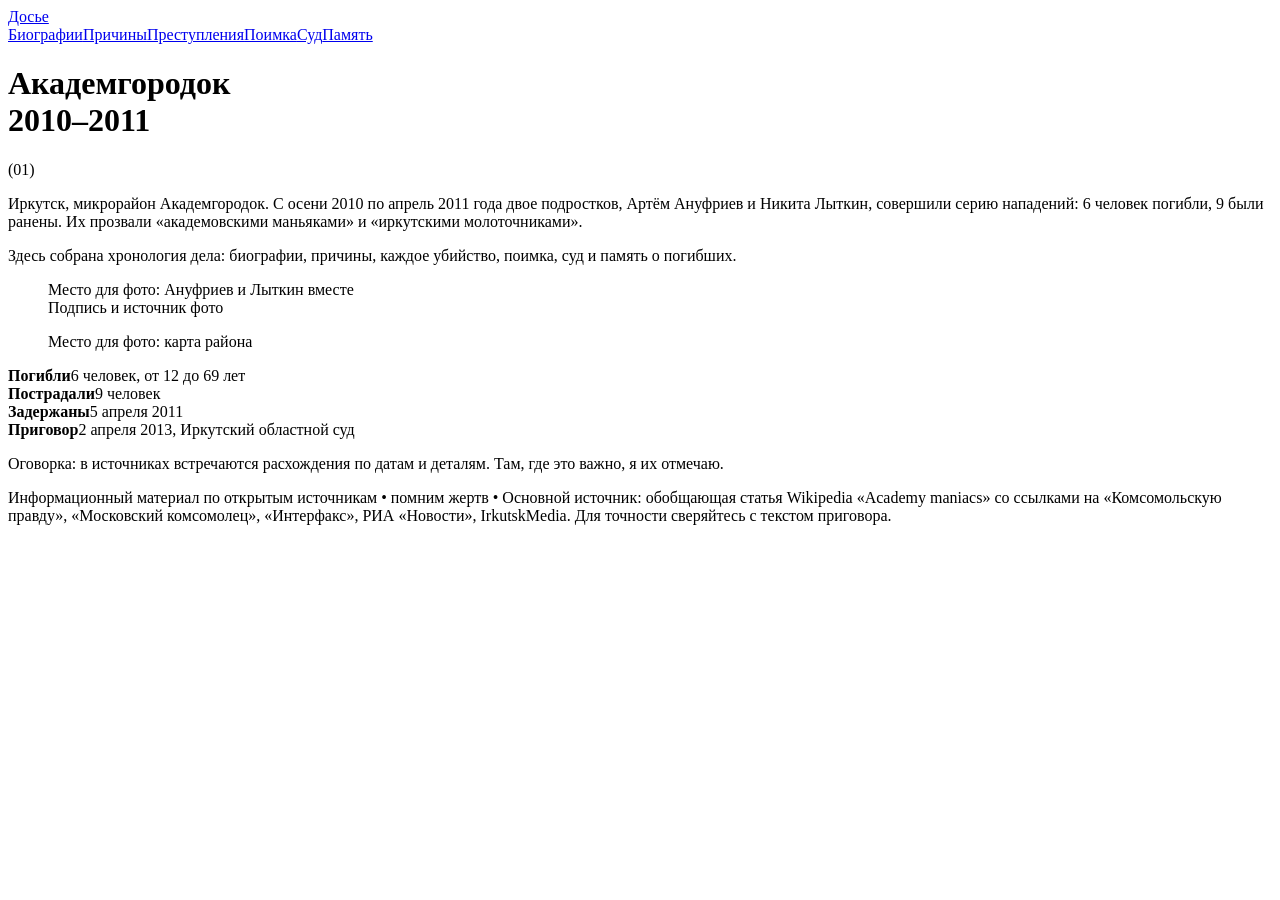
==== index.html @ b3747c30 "Add files via upload" ====
<!DOCTYPE html>
<html lang="ru">
<head>
<meta charset="utf-8">
<meta name="viewport" content="width=device-width, initial-scale=1">
<title>Досье — Академгородок 2010–2011</title>
<link rel="stylesheet" href="style.css">
</head>
<body>
<nav>
<a class="pill logo" href="index.html">Досье</a>
<div class="menu">
<a href="biography.html">Биографии</a><a href="psychology.html">Причины</a><a href="crimes.html">Преступления</a><a href="capture.html">Поимка</a><a href="trial.html">Суд</a><a href="memory.html">Память</a>
</div>
</nav>
<h1>Академгородок<br>2010–2011</h1>
<span class="num">(01)</span>
<div class="text">
<p>Иркутск, микрорайон Академгородок. С осени 2010 по апрель 2011 года двое подростков, Артём Ануфриев и Никита Лыткин, совершили серию нападений: 6 человек погибли, 9 были ранены. Их прозвали «академовскими маньяками» и «иркутскими молоточниками».</p>
<p>Здесь собрана хронология дела: биографии, причины, каждое убийство, поимка, суд и память о погибших.</p>
</div>
<!-- ФОТО: совместное фото Ануфриева и Лыткина. Положи файл в img/vmeste-1.jpg и раскомментируй тег img ниже -->
<div class="grid"><figure class="photo"><!-- <img src="img/vmeste-1.jpg" alt="Артём Ануфриев и Никита Лыткин"> -->Место для фото: Ануфриев и Лыткин вместе<figcaption>Подпись и источник фото</figcaption></figure></div>
<!-- ФОТО: карта района. Положи файл в папку img/ и поправь имя ниже -->
<div class="grid"><figure class="photo"><!-- <img src="img/karta.jpg" alt="Карта Академгородка"> -->Место для фото: карта района</figure></div>
<div class="grid">
<div class="card"><b>Погибли</b>6 человек, от 12 до 69 лет</div>
<div class="card"><b>Пострадали</b>9 человек</div>
<div class="card"><b>Задержаны</b>5 апреля 2011</div>
<div class="card"><b>Приговор</b>2 апреля 2013, Иркутский областной суд</div>
</div>
<p class="note">Оговорка: в источниках встречаются расхождения по датам и деталям. Там, где это важно, я их отмечаю.</p>
<footer>Информационный материал по открытым источникам • помним жертв • Основной источник: обобщающая статья Wikipedia «Academy maniacs» со ссылками на «Комсомольскую правду», «Московский комсомолец», «Интерфакс», РИА «Новости», IrkutskMedia. Для точности сверяйтесь с текстом приговора.</footer>
</body>
</html>
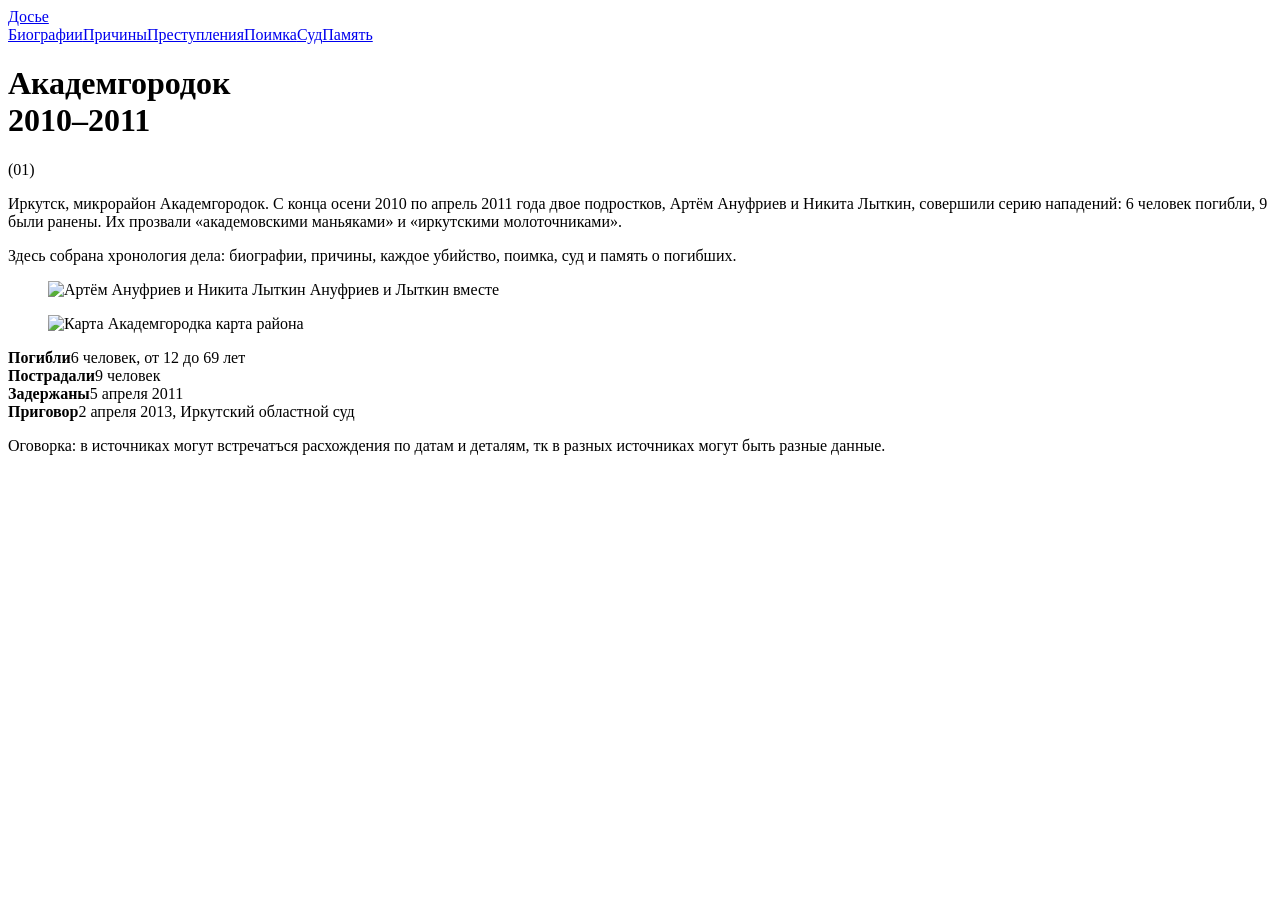
==== commit 2a1dadbe: "Revise content and add images in index.html Updated text and added images for context." ====
--- a/index.html
+++ b/index.html
@@ -16,20 +16,19 @@
 <h1>Академгородок<br>2010–2011</h1>
 <span class="num">(01)</span>
 <div class="text">
-<p>Иркутск, микрорайон Академгородок. С осени 2010 по апрель 2011 года двое подростков, Артём Ануфриев и Никита Лыткин, совершили серию нападений: 6 человек погибли, 9 были ранены. Их прозвали «академовскими маньяками» и «иркутскими молоточниками».</p>
+<p>Иркутск, микрорайон Академгородок. С конца осени 2010 по апрель 2011 года двое подростков, Артём Ануфриев и Никита Лыткин, совершили серию нападений: 6 человек погибли, 9 были ранены. Их прозвали «академовскими маньяками» и «иркутскими молоточниками».</p>
 <p>Здесь собрана хронология дела: биографии, причины, каждое убийство, поимка, суд и память о погибших.</p>
 </div>
-<!-- ФОТО: совместное фото Ануфриева и Лыткина. Положи файл в img/vmeste-1.jpg и раскомментируй тег img ниже -->
-<div class="grid"><figure class="photo"><!-- <img src="img/vmeste-1.jpg" alt="Артём Ануфриев и Никита Лыткин"> -->Место для фото: Ануфриев и Лыткин вместе<figcaption>Подпись и источник фото</figcaption></figure></div>
-<!-- ФОТО: карта района. Положи файл в папку img/ и поправь имя ниже -->
-<div class="grid"><figure class="photo"><!-- <img src="img/karta.jpg" alt="Карта Академгородка"> -->Место для фото: карта района</figure></div>
+<div class="grid"><figure class="photo"> <img src="img/vmeste-1.jpg" alt="Артём Ануфриев и Никита Лыткин"> Ануфриев и Лыткин вместе<figcaption> </figure></div>
+
+<div class="grid"><figure class="photo"> <img src="img/karta.jpg" alt="Карта Академгородка"> карта района</figure></div>
 <div class="grid">
 <div class="card"><b>Погибли</b>6 человек, от 12 до 69 лет</div>
 <div class="card"><b>Пострадали</b>9 человек</div>
 <div class="card"><b>Задержаны</b>5 апреля 2011</div>
 <div class="card"><b>Приговор</b>2 апреля 2013, Иркутский областной суд</div>
 </div>
-<p class="note">Оговорка: в источниках встречаются расхождения по датам и деталям. Там, где это важно, я их отмечаю.</p>
-<footer>Информационный материал по открытым источникам • помним жертв • Основной источник: обобщающая статья Wikipedia «Academy maniacs» со ссылками на «Комсомольскую правду», «Московский комсомолец», «Интерфакс», РИА «Новости», IrkutskMedia. Для точности сверяйтесь с текстом приговора.</footer>
+<p class="note">Оговорка: в источниках могут встречатъся расхождения по датам и деталям, тк в разных источниках могут быть разные данные.</p>
+
 </body>
 </html>
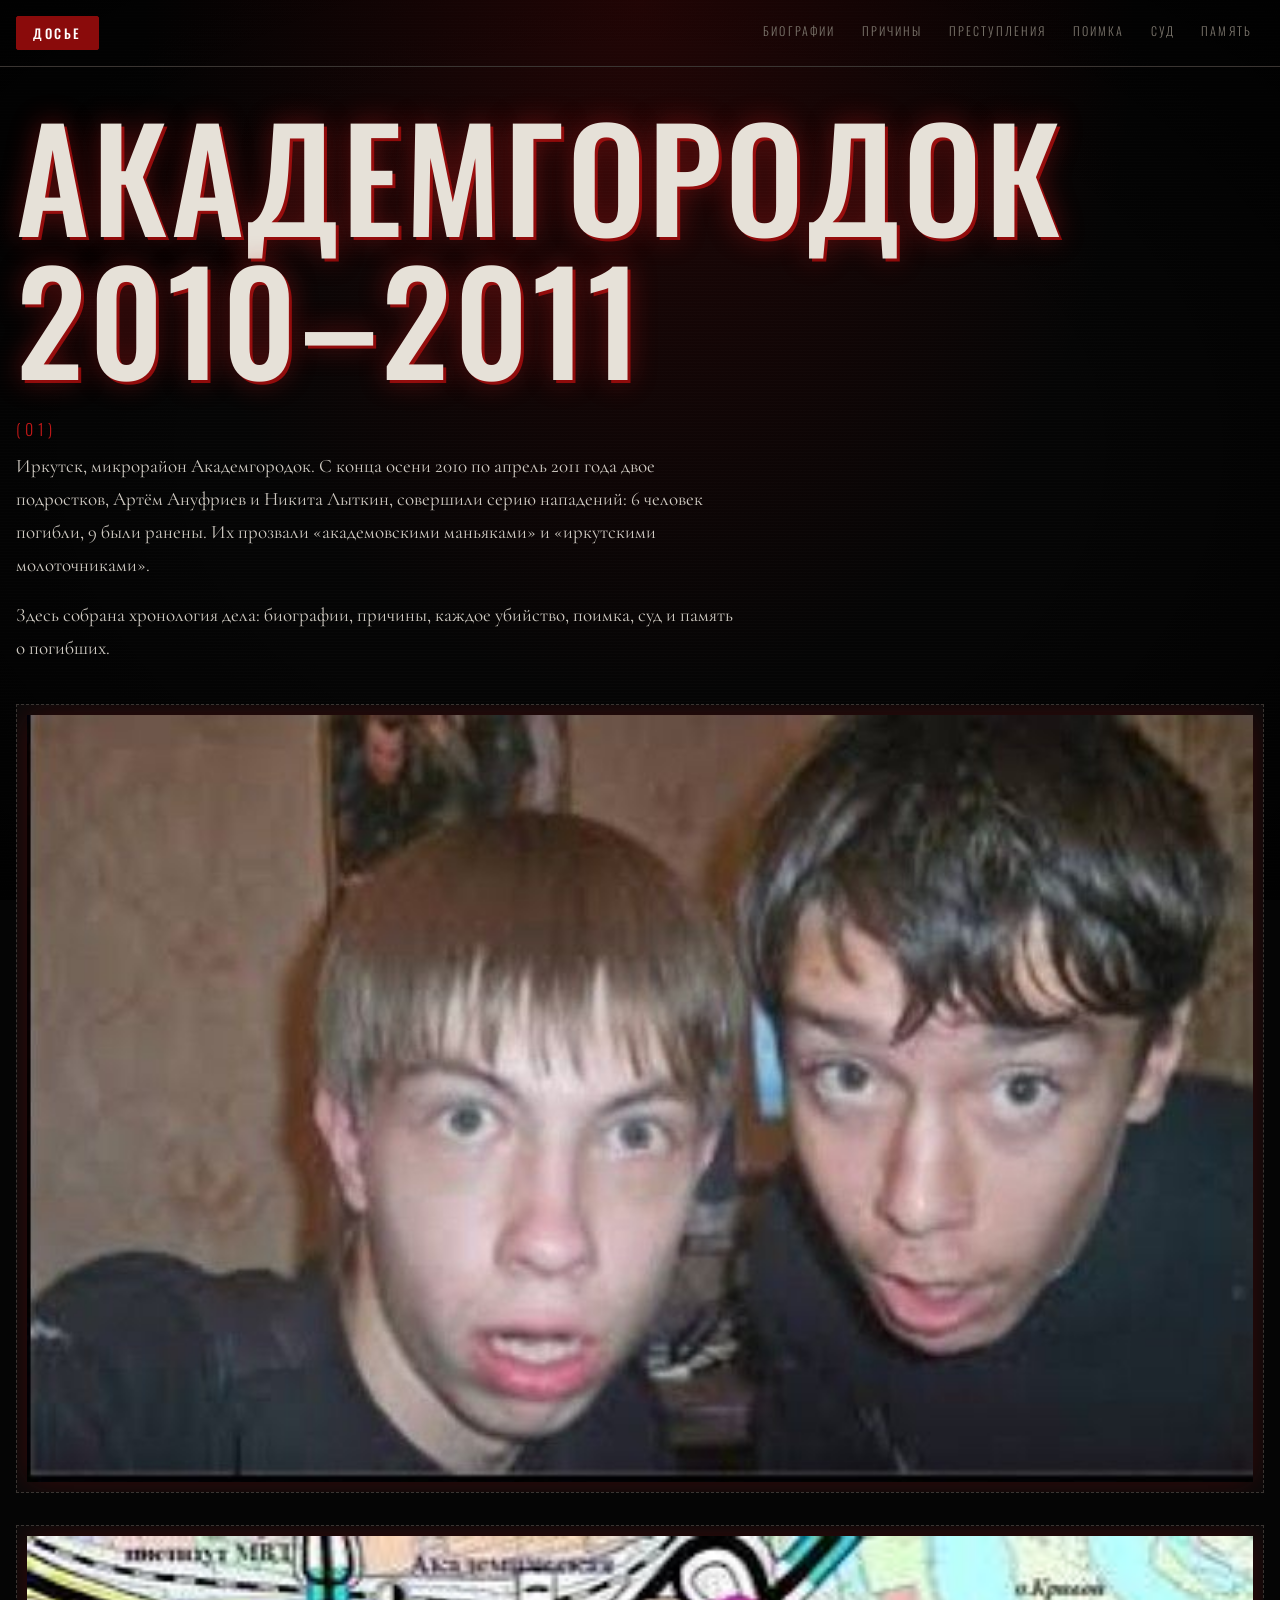
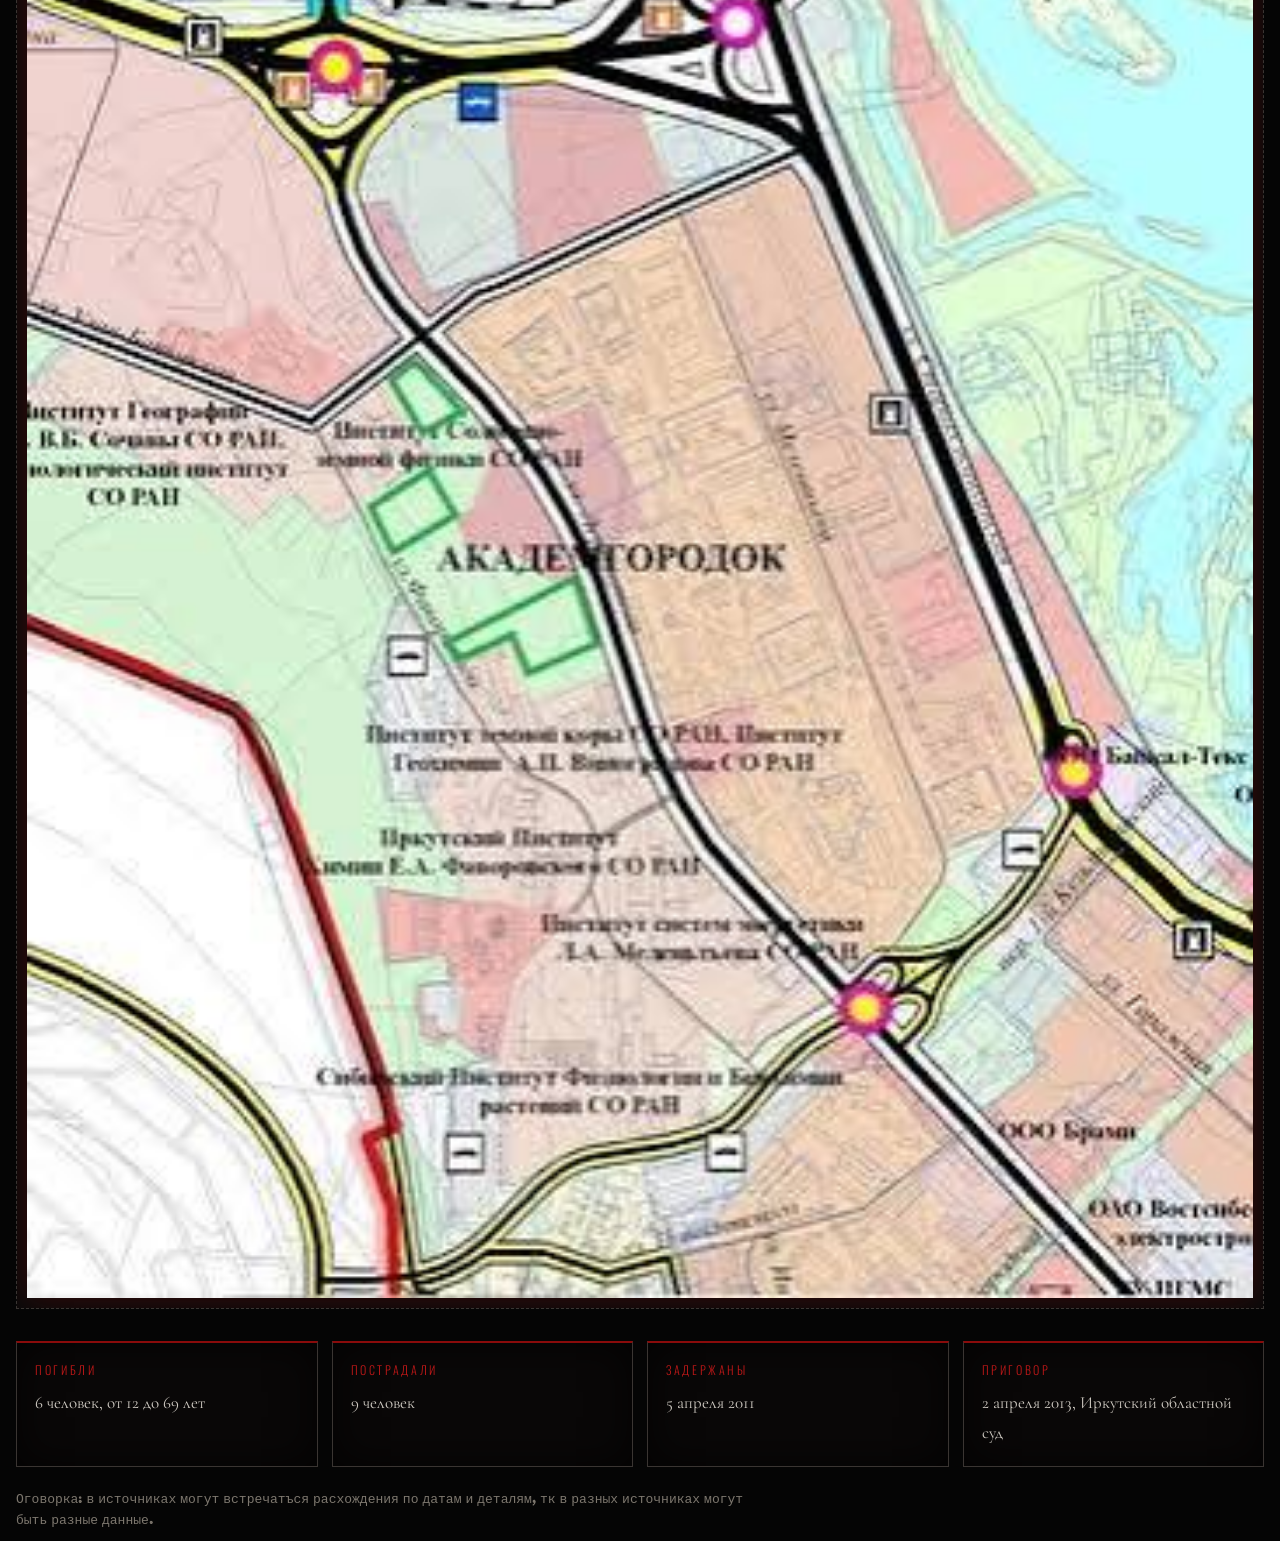
==== commit 2943bc0d: "Fix HTML structure for photo captions" ====
--- a/index.html
+++ b/index.html
@@ -19,9 +19,9 @@
 <p>Иркутск, микрорайон Академгородок. С конца осени 2010 по апрель 2011 года двое подростков, Артём Ануфриев и Никита Лыткин, совершили серию нападений: 6 человек погибли, 9 были ранены. Их прозвали «академовскими маньяками» и «иркутскими молоточниками».</p>
 <p>Здесь собрана хронология дела: биографии, причины, каждое убийство, поимка, суд и память о погибших.</p>
 </div>
-<div class="grid"><figure class="photo"> <img src="img/vmeste-1.jpg" alt="Артём Ануфриев и Никита Лыткин"> Ануфриев и Лыткин вместе<figcaption> </figure></div>
+<div class="grid"><figure class="photo"> <img src="img/vmeste-1.jpg" alt="Артём Ануфриев и Никита Лыткин"> <figcaption> </figure></div>
 
-<div class="grid"><figure class="photo"> <img src="img/karta.jpg" alt="Карта Академгородка"> карта района</figure></div>
+<div class="grid"><figure class="photo"> <img src="img/karta.jpg" alt="Карта Академгородка"> </figure></div>
 <div class="grid">
 <div class="card"><b>Погибли</b>6 человек, от 12 до 69 лет</div>
 <div class="card"><b>Пострадали</b>9 человек</div>
--- a/style.css
+++ b/style.css
@@ -0,0 +1,83 @@
+/* ===== МРАЧНАЯ ТЕМА =====
+   HTML-файлы не менялись: весь вид задаётся здесь.
+   Хочешь другой цвет — правь переменные в :root. */
+
+/* Шрифты из Google Fonts (нужен интернет). Если не загрузятся — сработают запасные */
+@import url("https://fonts.googleapis.com/css2?family=Oswald:wght@300;500&family=Special+Elite&family=Cormorant+Garamond:ital,wght@0,400;1,400&display=swap");
+
+:root{
+  --bg:#050505;          /* почти чёрный фон */
+  --fg:#cfcac2;          /* грязно-белый текст, как старая бумага */
+  --mut:#7d776e;         /* приглушённый серый */
+  --blood:#8a0b0b;       /* тёмно-красный акцент */
+  --blood-hi:#c01818;    /* красный поярче */
+  --line:#3a3532;        /* цвет рамок */
+}
+*{box-sizing:border-box;margin:0}
+
+/* Фон: чёрный + виньетка (затемнение по краям) + «зерно» из полос */
+body{
+  color:var(--fg);
+  font:400 17px/1.75 "Cormorant Garamond",Georgia,serif;
+  background:
+    radial-gradient(ellipse at 50% 0%,rgba(138,11,11,.22),transparent 55%),
+    radial-gradient(ellipse at center,transparent 45%,rgba(0,0,0,.85) 100%),
+    repeating-linear-gradient(0deg,rgba(255,255,255,.012) 0 1px,transparent 1px 3px),
+    var(--bg);
+  background-attachment:fixed;
+  min-height:100vh;
+}
+a{color:inherit}
+::selection{background:var(--blood);color:#fff}
+
+/* Навигация */
+nav{display:flex;flex-wrap:wrap;gap:10px;justify-content:space-between;padding:16px;border-bottom:1px solid var(--line)}
+.pill{border:1px solid var(--blood);border-radius:2px;padding:6px 16px;text-decoration:none;font:500 13px Oswald,sans-serif;letter-spacing:.2em;text-transform:uppercase;display:inline-block}
+.logo{background:var(--blood);color:#fff}
+.menu{display:flex;flex-wrap:wrap;gap:2px}
+.menu a{padding:6px 12px;text-decoration:none;font:300 12px Oswald,sans-serif;letter-spacing:.18em;text-transform:uppercase;color:var(--mut);border-bottom:1px solid transparent}
+.menu a[aria-current]{color:#fff;border-bottom-color:var(--blood-hi)} /* активная страница */
+
+/* Заголовки: узкий шрифт, красная тень = «кровавый» след */
+h1,h2,h3{font-family:Oswald,sans-serif;font-weight:500;text-transform:uppercase;line-height:1.02}
+h1{font-size:clamp(42px,12vw,140px);letter-spacing:.02em;padding:36px 16px 0;color:#e6e1d8;text-shadow:0 0 28px rgba(192,24,24,.45),3px 3px 0 var(--blood)}
+h2{font-size:clamp(24px,5vw,48px);letter-spacing:.08em;padding:48px 16px 10px;color:#d9d3c9}
+h2::after{content:"";display:block;width:64px;height:3px;background:var(--blood);margin-top:10px} /* красная черта под заголовком */
+h3{font-size:20px;letter-spacing:.06em;margin-bottom:8px}
+.num{display:block;padding:0 16px;margin-top:28px;font:300 16px Oswald,sans-serif;letter-spacing:.3em;color:var(--blood-hi)}
+
+/* Текст: на странице как «машинописное дело» */
+.text{max-width:760px;padding:8px 16px}
+.text p{margin-bottom:16px;font-size:19px}
+.text b{font:400 14px "Special Elite",monospace;color:var(--blood-hi);letter-spacing:.08em;text-transform:uppercase}
+.note{max-width:760px;padding:8px 16px;color:var(--mut);font:400 13px/1.6 "Special Elite",monospace}
+blockquote{border-left:3px solid var(--blood);margin:18px 0;padding:6px 18px;color:#a9a39a;font-style:italic;background:rgba(138,11,11,.07)}
+
+/* Карточки */
+.grid{display:grid;grid-template-columns:repeat(auto-fit,minmax(260px,1fr));gap:14px;padding:16px}
+.card{border:1px solid var(--line);border-top:2px solid var(--blood);padding:18px;font-size:17px;background:rgba(10,8,8,.8);box-shadow:inset 0 0 40px rgba(0,0,0,.7)}
+.card b{display:block;font:300 12px Oswald,sans-serif;letter-spacing:.22em;color:var(--blood-hi);margin-bottom:10px;text-transform:uppercase}
+.card.light{background:var(--blood);color:#fff}
+
+/* Фото: в цвете, с красной тенью */
+.photo{border:1px dashed var(--line);min-height:180px;display:flex;align-items:center;justify-content:center;text-align:center;color:var(--mut);font:400 12px "Special Elite",monospace;padding:10px;overflow:hidden;background:#0a0a0a}
+.photo img{width:100%;height:auto;display:block;box-shadow:0 0 30px rgba(138,11,11,.35)}
+.photo figcaption{font-size:12px;color:var(--mut);padding:6px 0}
+
+/* Таблица */
+.wrap{overflow-x:auto;padding:0 16px}
+table{border-collapse:collapse;width:100%;min-width:480px;font-size:16px}
+td,th{border-bottom:1px solid var(--line);padding:10px 8px;text-align:left;vertical-align:top;font-weight:400}
+th{font:300 12px Oswald,sans-serif;letter-spacing:.2em;color:var(--blood-hi);text-transform:uppercase}
+td:first-child{white-space:nowrap;font-family:"Special Elite",monospace;font-size:13px;color:var(--mut)}
+
+.band{border:1px solid var(--line);margin:24px 8px;padding-bottom:16px}
+footer{padding:40px 16px;font:400 11px/1.7 "Special Elite",monospace;color:var(--mut);border-top:1px solid var(--line);margin-top:40px}
+
+/* Страница памяти: без красного, тихо и светло — о людях, не о преступниках */
+body.memory{background:#0b0b0c;color:#e8e6e1}
+.memory h1{text-shadow:none;color:#f1efea}
+.memory h2::after{background:#8c8a85}
+.memory .num,.memory .card b{color:#9d9a94}
+.memory .card{border-top-color:#8c8a85}
+.memory nav{border-bottom-color:#2a2a2a}
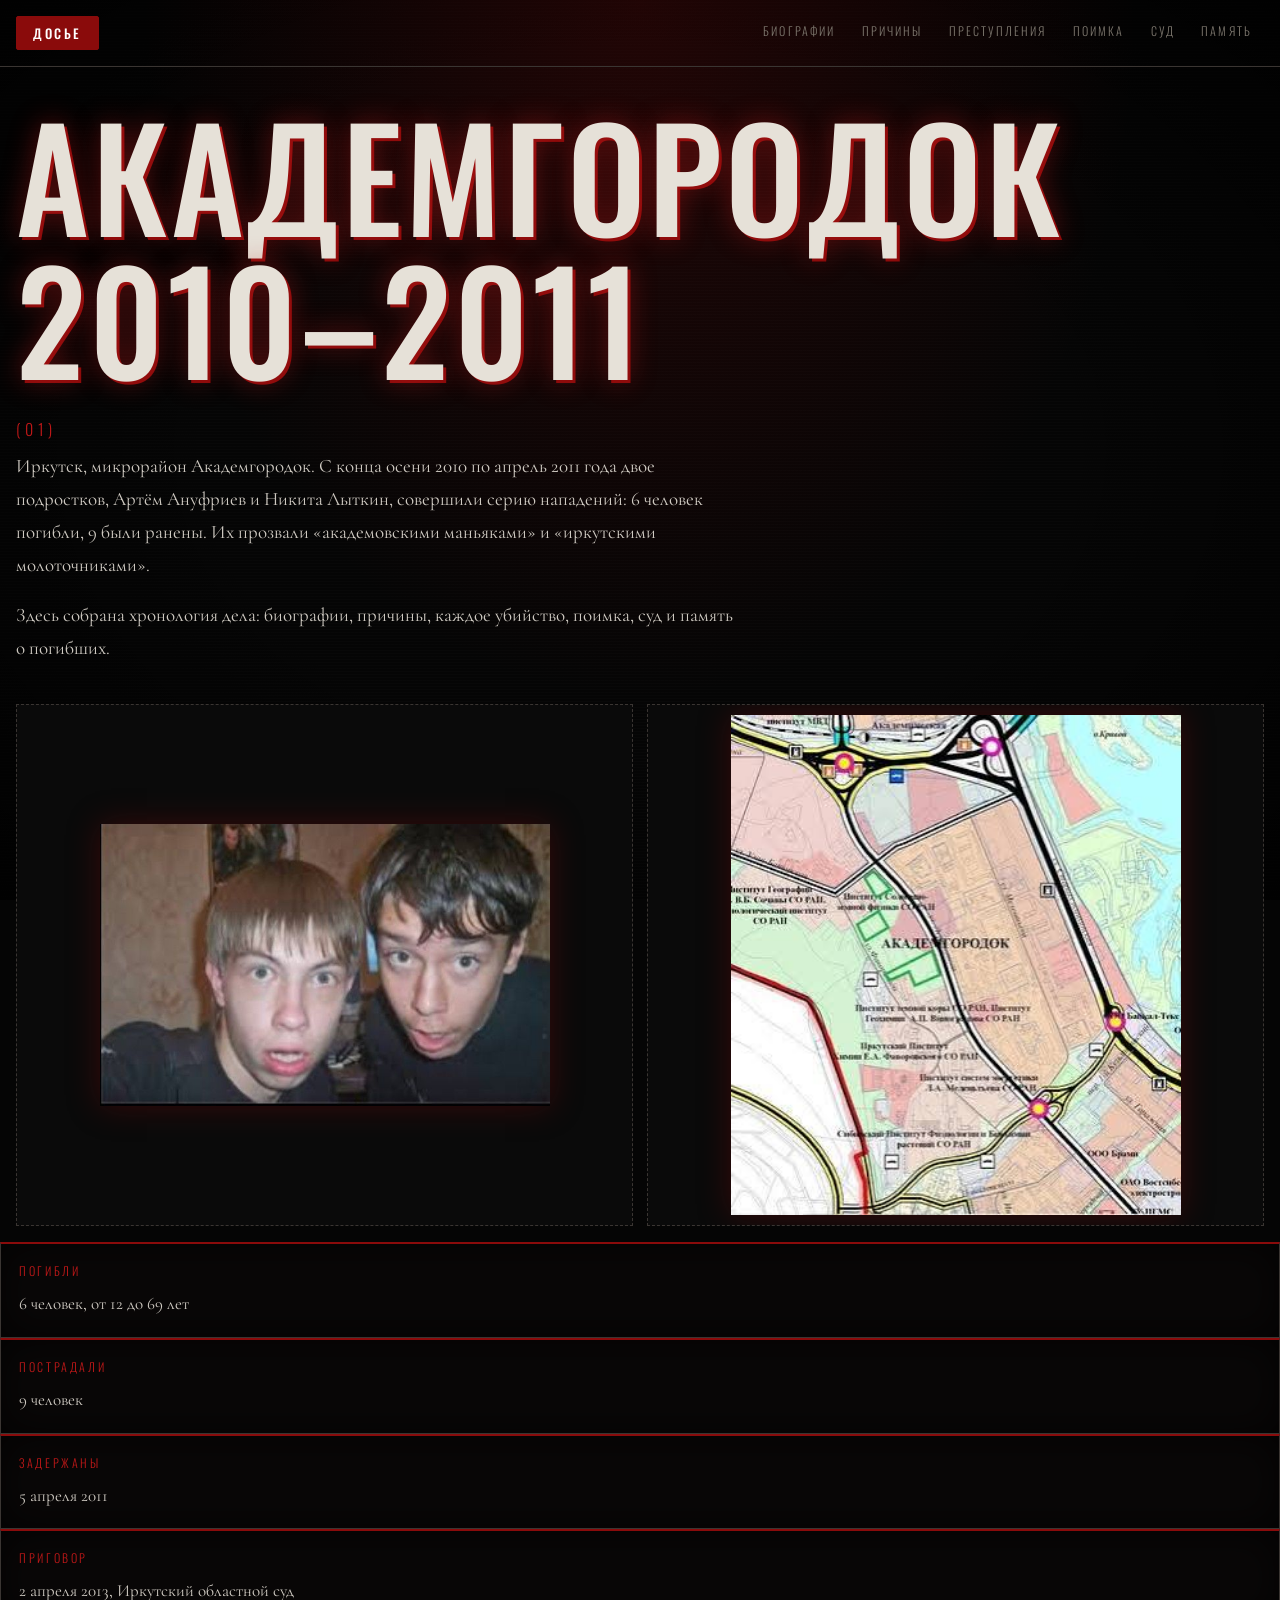
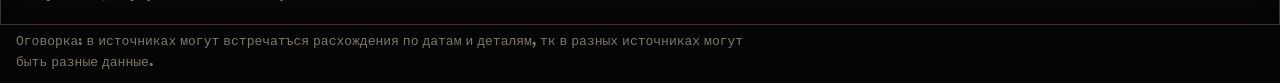
==== commit 77087455: "Update index.html" ====
--- a/index.html
+++ b/index.html
@@ -19,10 +19,10 @@
 <p>Иркутск, микрорайон Академгородок. С конца осени 2010 по апрель 2011 года двое подростков, Артём Ануфриев и Никита Лыткин, совершили серию нападений: 6 человек погибли, 9 были ранены. Их прозвали «академовскими маньяками» и «иркутскими молоточниками».</p>
 <p>Здесь собрана хронология дела: биографии, причины, каждое убийство, поимка, суд и память о погибших.</p>
 </div>
-<div class="grid"><figure class="photo"> <img src="img/vmeste-1.jpg" alt="Артём Ануфриев и Никита Лыткин"> <figcaption> </figure></div>
-
-<div class="grid"><figure class="photo"> <img src="img/karta.jpg" alt="Карта Академгородка"> </figure></div>
 <div class="grid">
+  <figure class="photo"><img src="img/vmeste-1.jpg" alt="Артём Ануфриев и Никита Лыткин"></figure>
+  <figure class="photo"><img src="img/karta.jpg" alt="Карта Академгородка"></figure>
+</div>
 <div class="card"><b>Погибли</b>6 человек, от 12 до 69 лет</div>
 <div class="card"><b>Пострадали</b>9 человек</div>
 <div class="card"><b>Задержаны</b>5 апреля 2011</div>
--- a/style.css
+++ b/style.css
@@ -1,21 +1,16 @@
-/* ===== МРАЧНАЯ ТЕМА =====
-   HTML-файлы не менялись: весь вид задаётся здесь.
-   Хочешь другой цвет — правь переменные в :root. */
 
-/* Шрифты из Google Fonts (нужен интернет). Если не загрузятся — сработают запасные */
 @import url("https://fonts.googleapis.com/css2?family=Oswald:wght@300;500&family=Special+Elite&family=Cormorant+Garamond:ital,wght@0,400;1,400&display=swap");
 
 :root{
-  --bg:#050505;          /* почти чёрный фон */
-  --fg:#cfcac2;          /* грязно-белый текст, как старая бумага */
-  --mut:#7d776e;         /* приглушённый серый */
-  --blood:#8a0b0b;       /* тёмно-красный акцент */
-  --blood-hi:#c01818;    /* красный поярче */
-  --line:#3a3532;        /* цвет рамок */
+  --bg:#050505;          
+  --fg:#cfcac2;         
+  --mut:#7d776e;         
+  --blood:#8a0b0b;       
+  --blood-hi:#c01818;   
+  --line:#3a3532;        
 }
 *{box-sizing:border-box;margin:0}
 
-/* Фон: чёрный + виньетка (затемнение по краям) + «зерно» из полос */
 body{
   color:var(--fg);
   font:400 17px/1.75 "Cormorant Garamond",Georgia,serif;
@@ -30,41 +25,36 @@
 a{color:inherit}
 ::selection{background:var(--blood);color:#fff}
 
-/* Навигация */
 nav{display:flex;flex-wrap:wrap;gap:10px;justify-content:space-between;padding:16px;border-bottom:1px solid var(--line)}
 .pill{border:1px solid var(--blood);border-radius:2px;padding:6px 16px;text-decoration:none;font:500 13px Oswald,sans-serif;letter-spacing:.2em;text-transform:uppercase;display:inline-block}
 .logo{background:var(--blood);color:#fff}
 .menu{display:flex;flex-wrap:wrap;gap:2px}
 .menu a{padding:6px 12px;text-decoration:none;font:300 12px Oswald,sans-serif;letter-spacing:.18em;text-transform:uppercase;color:var(--mut);border-bottom:1px solid transparent}
-.menu a[aria-current]{color:#fff;border-bottom-color:var(--blood-hi)} /* активная страница */
+.menu a[aria-current]{color:#fff;border-bottom-color:var(--blood-hi)} 
 
-/* Заголовки: узкий шрифт, красная тень = «кровавый» след */
 h1,h2,h3{font-family:Oswald,sans-serif;font-weight:500;text-transform:uppercase;line-height:1.02}
 h1{font-size:clamp(42px,12vw,140px);letter-spacing:.02em;padding:36px 16px 0;color:#e6e1d8;text-shadow:0 0 28px rgba(192,24,24,.45),3px 3px 0 var(--blood)}
 h2{font-size:clamp(24px,5vw,48px);letter-spacing:.08em;padding:48px 16px 10px;color:#d9d3c9}
-h2::after{content:"";display:block;width:64px;height:3px;background:var(--blood);margin-top:10px} /* красная черта под заголовком */
+h2::after{content:"";display:block;width:64px;height:3px;background:var(--blood);margin-top:10px} 
 h3{font-size:20px;letter-spacing:.06em;margin-bottom:8px}
 .num{display:block;padding:0 16px;margin-top:28px;font:300 16px Oswald,sans-serif;letter-spacing:.3em;color:var(--blood-hi)}
 
-/* Текст: на странице как «машинописное дело» */
 .text{max-width:760px;padding:8px 16px}
 .text p{margin-bottom:16px;font-size:19px}
 .text b{font:400 14px "Special Elite",monospace;color:var(--blood-hi);letter-spacing:.08em;text-transform:uppercase}
 .note{max-width:760px;padding:8px 16px;color:var(--mut);font:400 13px/1.6 "Special Elite",monospace}
 blockquote{border-left:3px solid var(--blood);margin:18px 0;padding:6px 18px;color:#a9a39a;font-style:italic;background:rgba(138,11,11,.07)}
 
-/* Карточки */
 .grid{display:grid;grid-template-columns:repeat(auto-fit,minmax(260px,1fr));gap:14px;padding:16px}
 .card{border:1px solid var(--line);border-top:2px solid var(--blood);padding:18px;font-size:17px;background:rgba(10,8,8,.8);box-shadow:inset 0 0 40px rgba(0,0,0,.7)}
 .card b{display:block;font:300 12px Oswald,sans-serif;letter-spacing:.22em;color:var(--blood-hi);margin-bottom:10px;text-transform:uppercase}
 .card.light{background:var(--blood);color:#fff}
 
-/* Фото: в цвете, с красной тенью */
 .photo{border:1px dashed var(--line);min-height:180px;display:flex;align-items:center;justify-content:center;text-align:center;color:var(--mut);font:400 12px "Special Elite",monospace;padding:10px;overflow:hidden;background:#0a0a0a}
-.photo img{width:100%;height:auto;display:block;box-shadow:0 0 30px rgba(138,11,11,.35)}
+.photo img{max-width:450px;width:100%;height:auto;display:block;margin:0 auto;box-shadow:0 0 30px rgba(138,11,11,.35)}
+.photo.wide img{max-width:none;}
 .photo figcaption{font-size:12px;color:var(--mut);padding:6px 0}
 
-/* Таблица */
 .wrap{overflow-x:auto;padding:0 16px}
 table{border-collapse:collapse;width:100%;min-width:480px;font-size:16px}
 td,th{border-bottom:1px solid var(--line);padding:10px 8px;text-align:left;vertical-align:top;font-weight:400}
@@ -74,7 +64,6 @@
 .band{border:1px solid var(--line);margin:24px 8px;padding-bottom:16px}
 footer{padding:40px 16px;font:400 11px/1.7 "Special Elite",monospace;color:var(--mut);border-top:1px solid var(--line);margin-top:40px}
 
-/* Страница памяти: без красного, тихо и светло — о людях, не о преступниках */
 body.memory{background:#0b0b0c;color:#e8e6e1}
 .memory h1{text-shadow:none;color:#f1efea}
 .memory h2::after{background:#8c8a85}
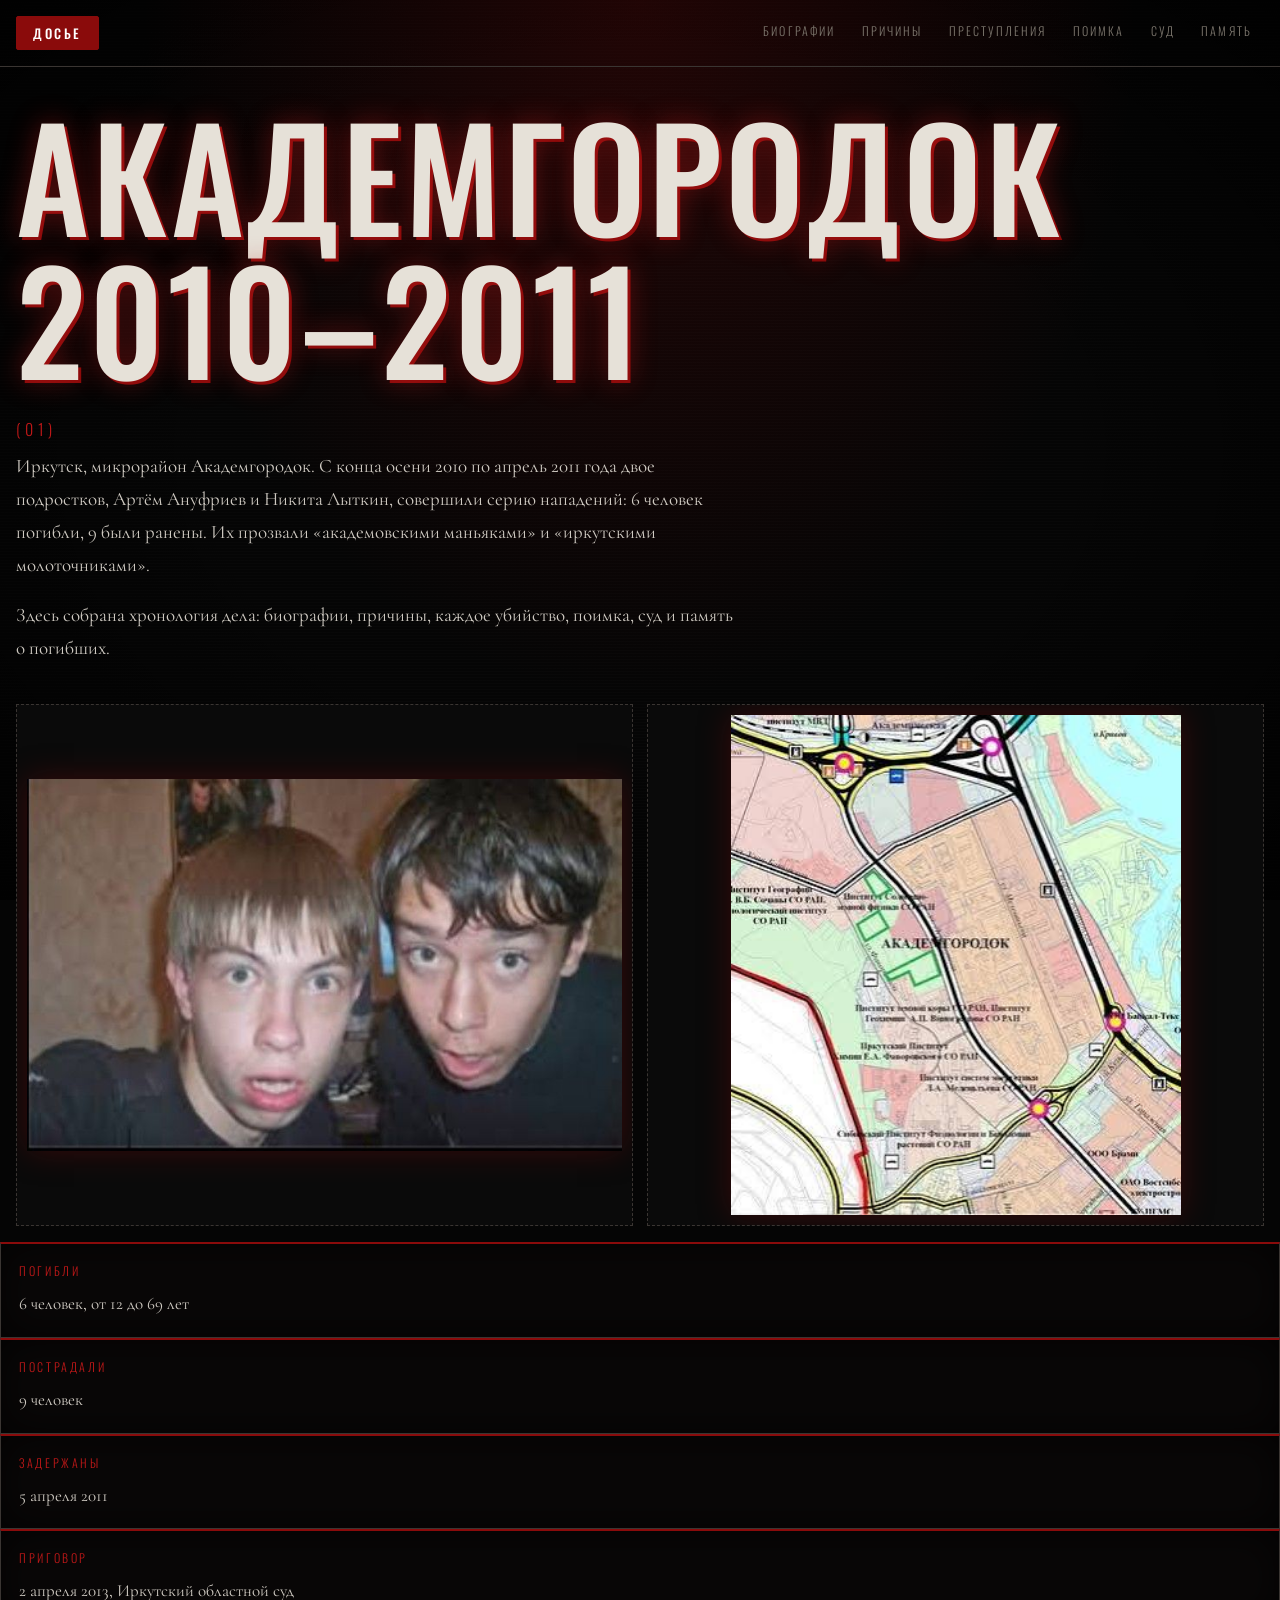
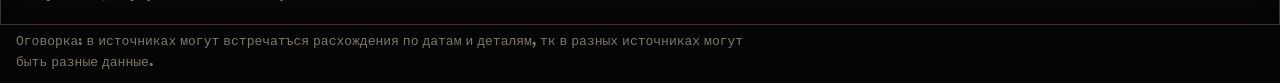
==== commit 49968b4b: "Add 'wide' class to photo figure" ====
--- a/index.html
+++ b/index.html
@@ -20,7 +20,7 @@
 <p>Здесь собрана хронология дела: биографии, причины, каждое убийство, поимка, суд и память о погибших.</p>
 </div>
 <div class="grid">
-  <figure class="photo"><img src="img/vmeste-1.jpg" alt="Артём Ануфриев и Никита Лыткин"></figure>
+  <figure class="photo wide"><img src="img/vmeste-1.jpg" alt="Артём Ануфриев и Никита Лыткин"></figure>
   <figure class="photo"><img src="img/karta.jpg" alt="Карта Академгородка"></figure>
 </div>
 <div class="card"><b>Погибли</b>6 человек, от 12 до 69 лет</div>
